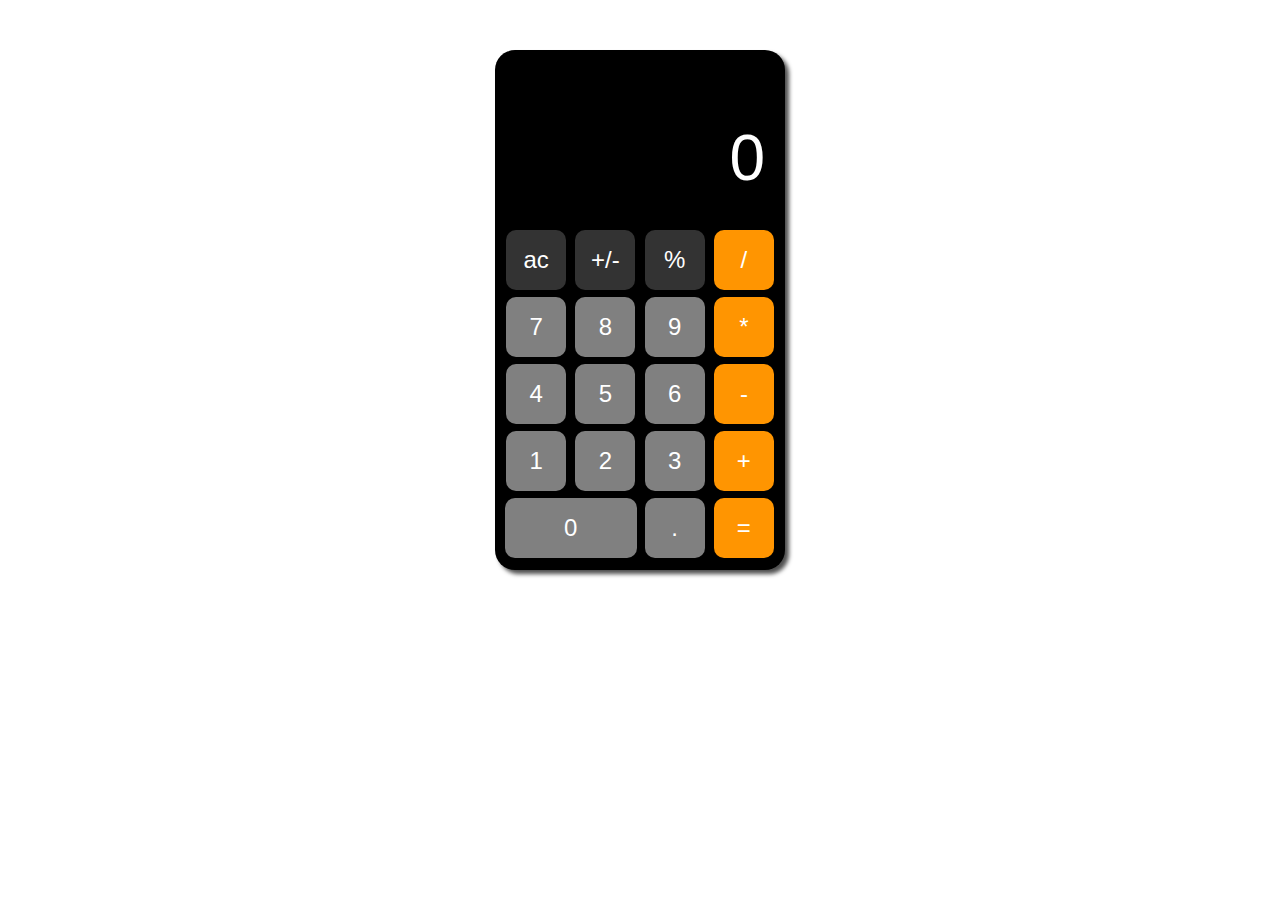
==== calc/index.html @ 6f502190 "calculator" ====
<!DOCTYPE html>
<html lang="ru">

<head>
	<meta charset="utf-8">
	<meta http-equiv="X-UA-Compatible" content="IE=edge">
	<title>Calculater</title>
	<link rel="stylesheet" href="style.css">
</head>

<body>

	<div class="calc">
		<div class="calc-screen">
			<!-- <div class="screen-top">
				<div class="screen-top-number">0</div>
				<div class="screen-top-operation"></div>
				<div class="screen-top-secondNumber"></div>
				<div class="screen-top-equal"></div>
			</div> -->
			<div class="screen-bottom">0</div>
		</div>
		<div class="buttons">
			<div class="btn ac bg-grey">ac</div>
			<div class="btn plus-minus bg-grey">+/-</div>
			<div class="btn percent bg-grey">%</div>
			<div class="btn division bg-orange">/</div>

			<div class="btn seven">7</div>
			<div class="btn eigth">8</div>
			<div class="btn nine">9</div>
			<div class="btn myltiply bg-orange">*</div>

			<div class="btn four ">4</div>
			<div class="btn five ">5</div>
			<div class="btn six ">6</div>
			<div class="btn minus bg-orange">-</div>

			<div class="btn one ">1</div>
			<div class="btn two ">2</div>
			<div class="btn three ">3</div>
			<div class="btn plus bg-orange">+</div>

			<div class="btn zero ">0</div>
			<div class="btn dot ">.</div>
			<div class="btn equal bg-orange">=</div>
		</div>
	</div>

	<script src="js/variables.js"></script>
	<script src="js/nonCalcFunctions.js"></script>
	<script src="js/calc.js"></script>
	<script src="js/calcInside.js"></script>

</body>

</html>
---- calc/style.css ----
/*
colors
bg #000
orange #ff9501
grey #a6a6a6
white #fdfdfd
*/

.calc {
	margin: 50px auto;
	width: 270px;
	height: 500px;
	border-radius: 20px;
	background: #000;
	color: #fff;
	font-family: Arial;
	padding: 10px;
	box-shadow: 4px 4px 4px #4f4f4f;
}

.calc-screen {
	height: 125px;
	padding: 10px;
	display: grid;
	justify-content: end;
	align-items: end;
	margin-bottom: 25px;
}

.calc-screen .screen-top {
	text-align: right;
	font-size: 1rem;
	margin: 0;
	display: flex;
	justify-content: end;
}

.screen-top-number {
	margin-right: 3px;
}

.calc-screen .screen-bottom {
	text-align: right;
	font-size: 4rem;
	margin: 0;
}

.buttons {
	display: grid;
	grid-template-areas: 
	"ac plus-minus percent division"
	"seven eight nine multi"
	"four five six minus"
	"one two three plus"
	"zero zero dot equal";
	grid-gap: 7px;
	justify-items: center;
}

.btn {
	width: 60px;
	height: 60px;
	background: #808080;
	/* background: #a6a6a6; */
	border-radius: 10px;
	text-align: center;
	line-height: 60px;
	font-size: 1.5rem;
	cursor: pointer;
	user-select: none;
}

.btn.zero {
	grid-area: zero;
	width: 100%;
	border-radius: 10px;
}

.btn:hover {
	filter: brightness(120%);
}

.btn:active {
	filter: brightness(90%);
}

.btn.bg-grey {
	background: #333;
}

.btn.bg-orange {
	background: #ff9501;
}
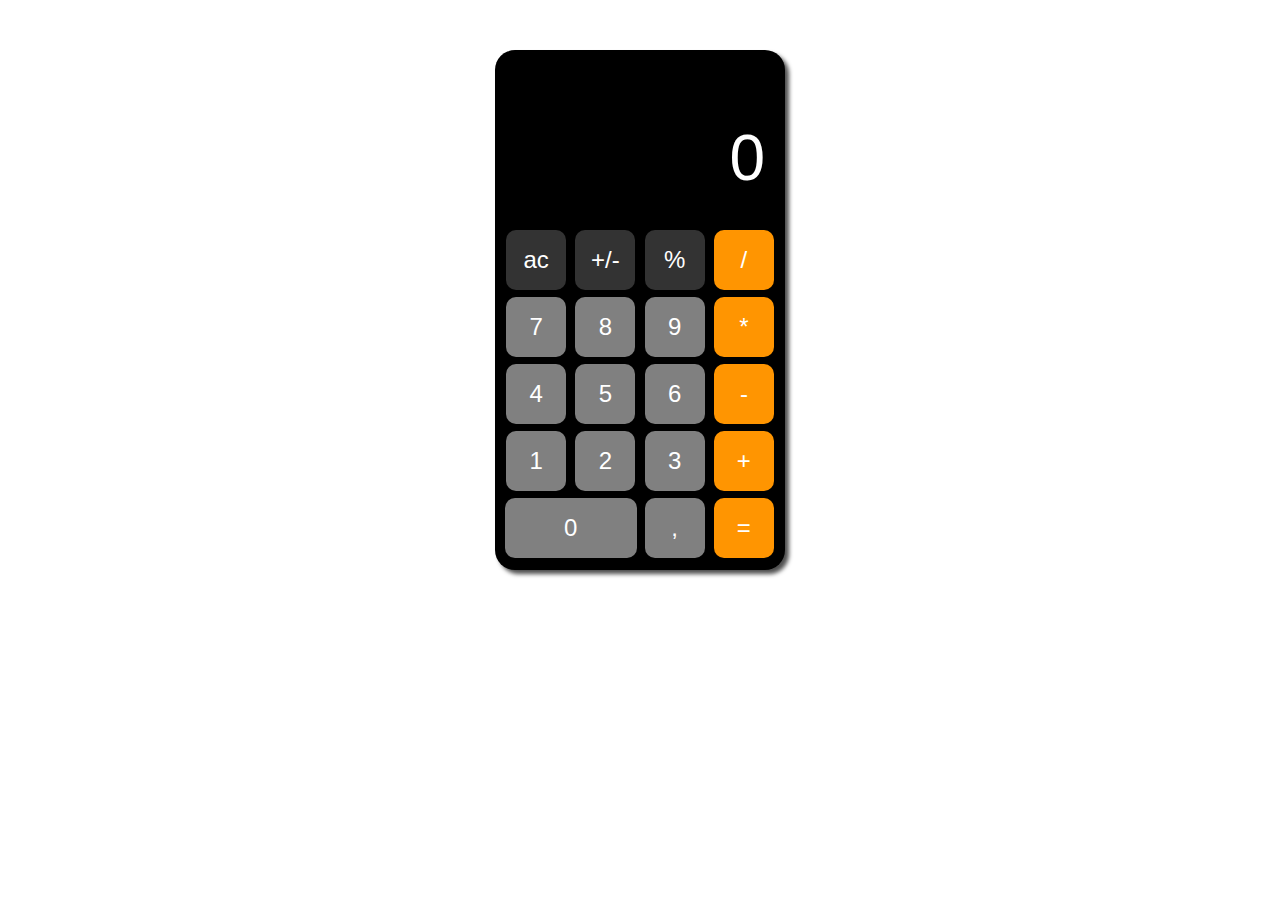
==== commit a7a640f3: "added comma" ====
--- a/calc/index.html
+++ b/calc/index.html
@@ -42,7 +42,7 @@
 			<div class="btn plus bg-orange">+</div>
 
 			<div class="btn zero ">0</div>
-			<div class="btn dot ">.</div>
+			<div class="btn dot ">,</div>
 			<div class="btn equal bg-orange">=</div>
 		</div>
 	</div>
